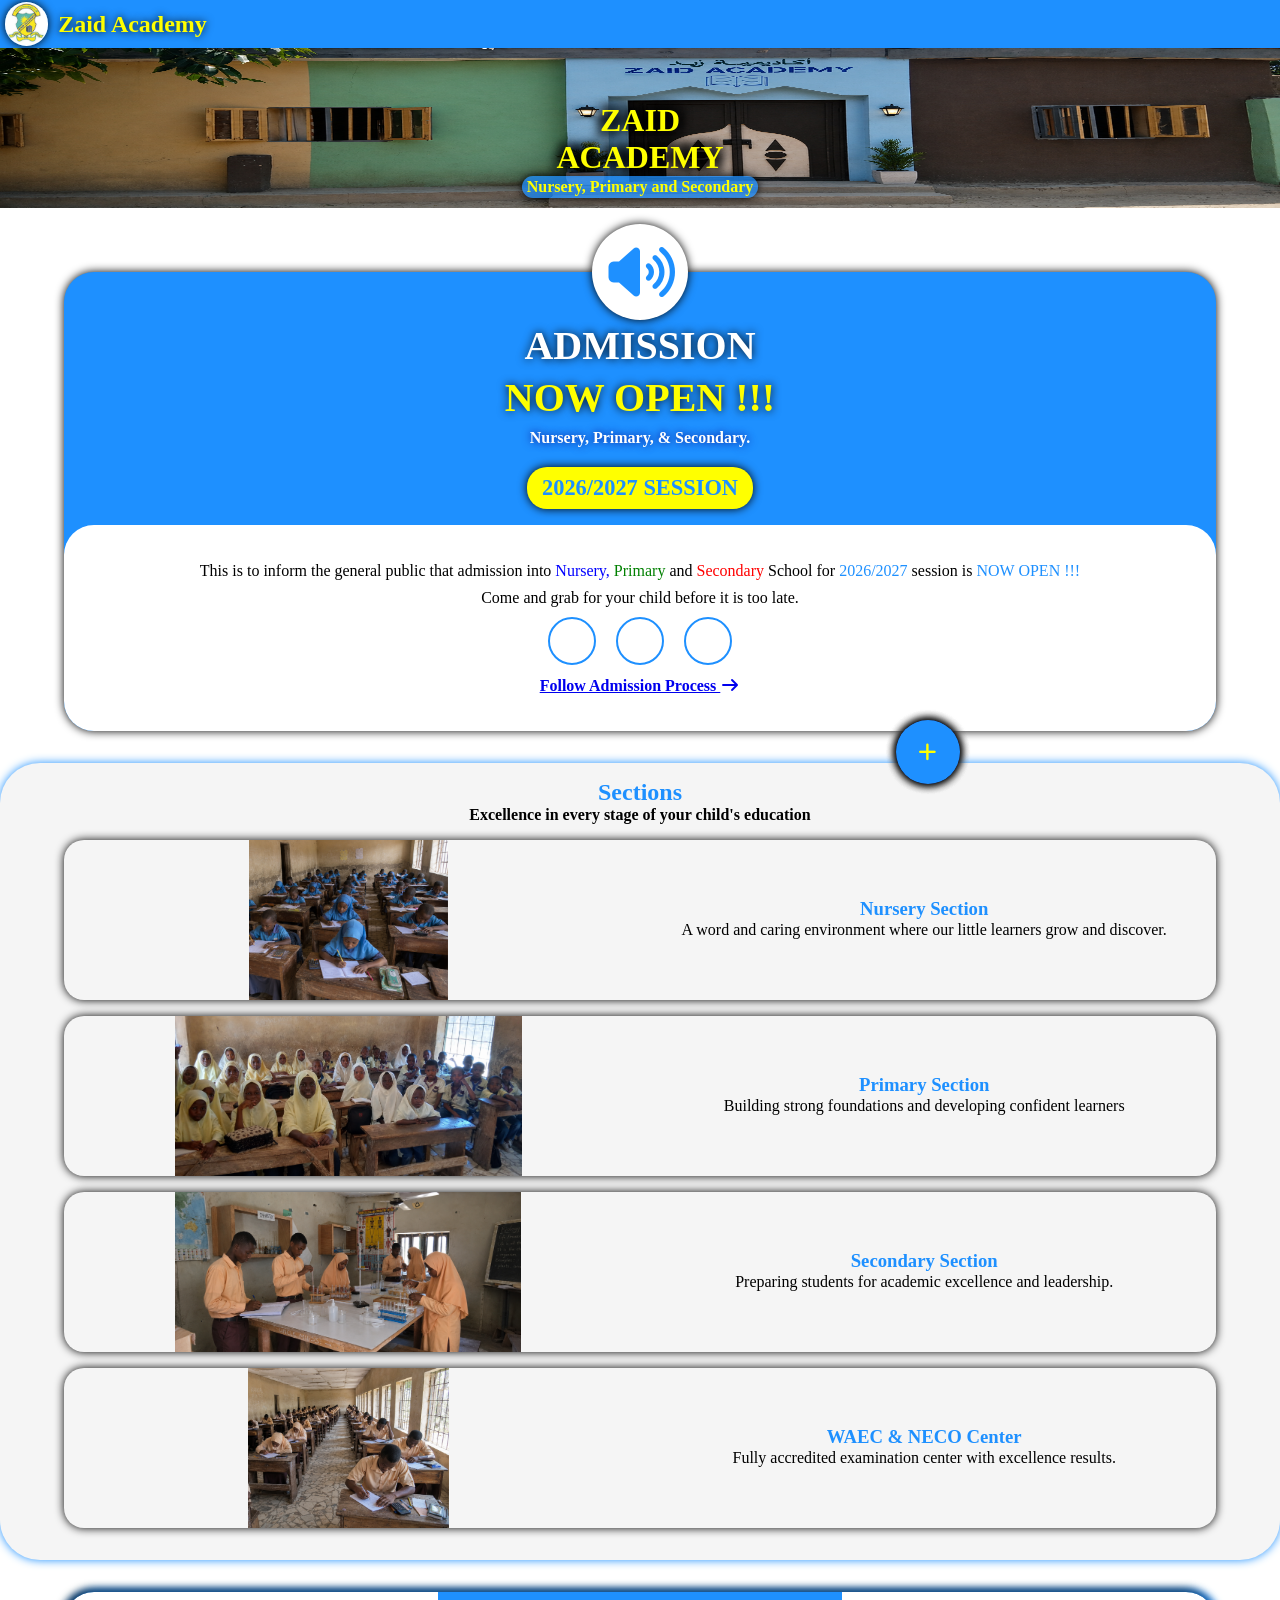
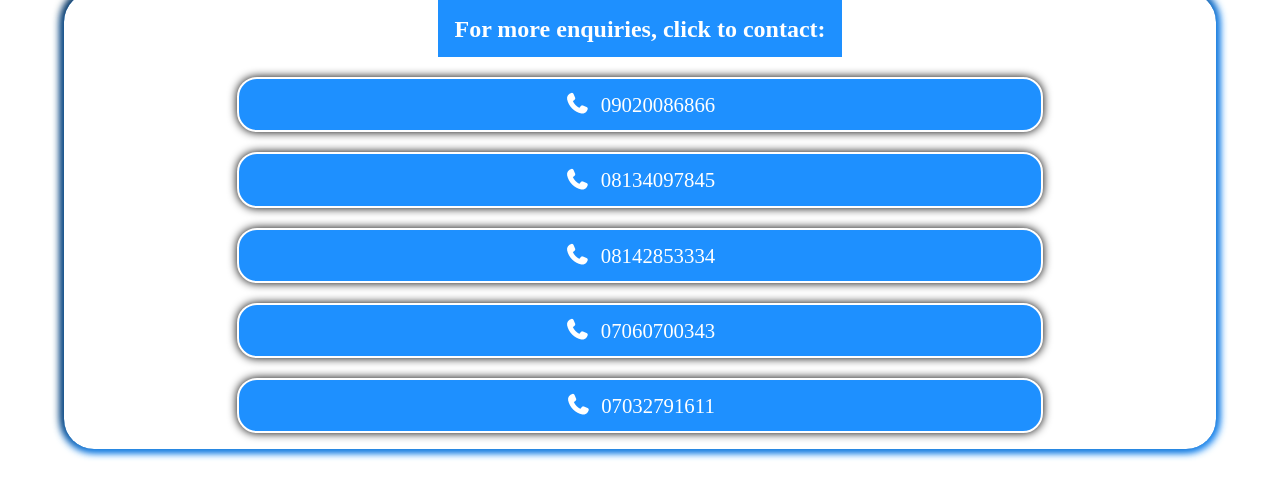
==== index.html @ 499d4762 "Made admission steps" ====
<!DOCTYPE html>
<html lang="en">
<head>
    <meta charset="UTF-8">
    <meta name="viewport" content="width=device-width, initial-scale=1.0">
    <link rel="stylesheet" href="styles.css">
    <link rel="stylesheet" href="css/all.css">
    <script src="script.js" defer></script>
    <title>Zaid Academy Admission</title>
</head>
<body>
    <nav>
        <span class="img"><img src="ZAID LOGO 2.jpg" alt="Zaid Logo"></span>
        <span class="name"><h2>Zaid Academy</h2></span>
    </nav>
    <header>
        <span><img src="zaid school.png"></span>
        <span class="title">
            <h1>Zaid <br> Academy</h1>
            <h4>Nursery, Primary and Secondary</h4>
        </span>
    </header>
    <main>
        <div class="admission">
            <div class="upper">
                <span class="adIcon"><i class="fa-solid fa-volume-high"></i></span>
                <h1>Admission</h1>
                <h1 style="color: yellow">now open !!!</h1>
                <h4>Nursery, Primary, & Secondary.</h4>
                <h3>2026/2027 session</h3>
            </div>
            <div class="lower">
                <p>
                    This is to inform the general public that admission into <span style="color: blue">Nursery,</span> <span style="color: green">Primary</span> and <span style="color: red;">Secondary</span> School for <span style="color: dodgerblue">2026/2027</span> session is <span style="color: dodgerblue">NOW OPEN !!!</span>
                </p>
                <p>Come and grab for your child before it is too late.</p>
                <span class="circleSpan">
                    <span class="circles"></span>
                    <span class="circles"></span>
                    <span class="circles"></span>
                </span>
                <a href="process.html"><h4>Follow admission process <i class="fa-solid fa-arrow-right"></i></h4></a>
            </div>
        </div>
        <div class="sections">
            <h2>Sections</h2>
            <h4>Excellence in every stage of your child's education</h4>
            <div class="sec">
                <div class="pix"><img src="nursery.png" alt=""></div>
                <div class="info">
                    <h3>Nursery Section</h3>
                    <p>A word and caring environment where our little learners grow and discover.</p>
                </div>
            </div>
            <div class="sec">
                <div class="pix"><img src="primary.png" alt=""></div>
                <div class="info">
                    <h3>Primary Section</h3>
                    <p>Building strong foundations and developing confident learners</p>
                </div>
            </div>
            <div class="sec">
                <div class="pix"><img src="laboratory.png" alt=""></div>
                <div class="info">
                    <h3>Secondary Section</h3>
                    <p>Preparing students for academic excellence and leadership.</p>
                </div>
            </div>
            <div class="sec">
                <div class="pix"><img src="exam.png" alt=""></div>
                <div class="info">
                    <h3>WAEC & NECO Center</h3>
                    <p>Fully accredited examination center with excellence results.</p>
                </div>
            </div>
        </div>
        <div class="contacts">
            <h2>For more enquiries, click to contact:</h2>
            <a href="tel:2349020086866">
                <i class="fa-solid fa-phone"></i>
                <span>09020086866</span>
            </a>
            <a href="tel:2348134097845">
                <i class="fa-solid fa-phone"></i>
                <span>08134097845</span>
            </a>
            <a href="tel:2348142853334">
                <i class="fa-solid fa-phone"></i>
                <span>08142853334</span>
            </a>
            <a href="tel:2347060700343">
                <i class="fa-solid fa-phone"></i>
                <span>07060700343</span>
            </a>
            <a href="tel:2347032791611">
                <i class="fa-solid fa-phone"></i>
                <span>07032791611</span>
            </a>
        </div>
    </main>
    <div class="cover"></div>
    <div class="btnsDiv">
        <span class="btns plus"><i class="fa-solid fa-plus"></i></span>
        <a href="tel:234813409745" class="btns phone"><i class="fa-solid fa-phone"></i></a>
        <a href="https://wa.me/ 2348134097845" class="btns whatsapp"><i class="fa-brands fa-whatsapp"></i></a>
        <a href="https://www.google.com/maps/dir/?api=1&destination=11.852402,13.178568" class="btns location"><i class="fa-solid fa-location-dot"></i></a>
    </div>
</body>
</html>
---- styles.css ----
*{
    border: 0;
    padding: 0;
    margin: 0;
    user-select: none;
    box-sizing: border-box;
    font-family: "Geometr415 Blk BT"
}
nav{
    position: sticky;
    top: 0;
    left: 0;
    display: flex;
    align-items: center;
    height: 3rem;
    width: 100dvw;
    background: dodgerblue;
    z-index: 1000
}

nav span{
    display: flex;
    align-items: center;
    height: 100%;
    width: max-content;
}
.img img{
    aspect-ratio: 1/1;
    border-radius: 100%;
    overflow: hidden;
    height: 90%;
    box-shadow: 0 0 10px black;
    margin-left: 5px;
}

.name{
    margin-left: 10px;
    color: yellow;
    text-shadow: 0 0 8px black;
    font-family: "Geometr415 Blk BT";
}

header{
    display: grid;
    grid-template-areas: "centering";
    width: 100dvw;
    height: 10rem;
}

header span{
    display: flex;
    flex-direction: column;
    justify-content: center;
    grid-area: centering;
    height: 10rem;
    width: 100dvw;
}

header img{
    height: 100%;
}

header .title{
    justify-content: center;
    align-items: center;
    align-self: last baseline;
    height: max-content;
    padding-bottom: 10px;
}

.title h1{
    color: yellow;
    text-shadow: 5px 5px 8px black,
                -5px -5px 8px black,
                5px -5px 8px black,
                 -5px 5px 8px black;
    text-transform: uppercase;
    text-align: center;   
    font-family: "Geometr415 Blk BT";
}

.title h4{
    background: rgba(30, 143, 255, 0.74);
    color: yellow;
    padding: 2px 5px;
    border-radius: 20px;
    box-shadow: 0 0 10px black;
    font-family: "Geometr415 Blk BT"
}

.admission{
    display: grid;
    grid-template-rows: 1fr 1fr;
    color: black;
    background: dodgerblue;
    width: 90dvw;
    margin: 4rem auto 2rem auto;
    border-radius: 30px;
    text-align: center;
    line-height: 1.5;
    box-shadow: 0 0 10px black;
    position: relative;
    padding-top: 3rem;
}

.upper, .lower{
    display: flex;
    flex-direction: column;
    justify-content: center;
    align-items: center;
    line-height: 1.7;
    padding: 0 20px;
}

.upper{
    /* background: url(ZAID\ LOGO\ 2.jpg); */
    background-blend-mode: darken;
    background-position: center;
    background-size:contain;
    background-repeat: no-repeat;
}

.lower{
    background: white;
    border-radius: 30px;
    padding: 1rem 20px;
}

.lower a{
    text-transform: capitalize;
}

.adIcon{
    position: absolute;
    top: -3rem;
    right: calc(50% - 3rem);
    display: flex;
    justify-content: center;
    align-items: center;
    color: dodgerblue;
    background: white;
    box-shadow: 0 0 10px black;
    padding: 8px;
    width: 6rem;
    aspect-ratio: 1/1;
    border-radius: 100%;
    font-size: 3.5rem;
}

.upper h1{
    color: white;
    font-family: "Impact";
    text-shadow: 0 0 10px black;
    text-transform: uppercase;
    font-size: 2.5rem;
    line-height: 1.3;
}

.upper h4{
    color: white;
    text-shadow: 0 0 8px darkblue;
}

.upper h3{
    background: yellow;
    color: dodgerblue;
    padding: 2px 15px;
    border-radius: 20px;
    text-transform: uppercase;
    margin: 1rem;
    font-size: 1.4rem;
    box-shadow: 0 0 10px black
}

.circleSpan{
    display: flex;
    gap: 20px;
    margin: .4rem;
}


.circles{
    display: flex;
    height: 3rem;
    aspect-ratio: 1/1;
    border: 2px solid dodgerblue;
    border-radius: 100%;
}

.btnsDiv{
    position: fixed;
    top: 80%;
    left: 70%;
    display: flex;
    justify-content: center;
    align-items: center;
    height: 4rem;
    aspect-ratio: 1/1;
    border-radius: 100%;
    background: dodgerblue;
    color: white;
    transition: .4s ease;
    z-index: 30;
}

.btnsDiv:active{
    transform: scale(.85);
}

.btnsDiv.active{
    top: 60%;
    left: 50%;
    translate: -50% -50%;
}

.btnsDiv a, .btnsDiv span{
    position: absolute;
    display: flex;
    justify-content: center;
    align-items: center;
    text-decoration: none;
    color: white;
    height: 100%;
    width: 100%;
    border-radius: 100%;
    background: dodgerblue;
    box-shadow: 0 0 10px black;
    font-size: 1.2rem;
    transition: .4s ease-out;
}


.btnsDiv a:active, .btnsDiv span:active{
    transform: scale(.85);
}


.plus{
    z-index: 10;
    transition: .8s ease
}

.plus i{
    color: yellow
}

.phone, .location .whatsapp{
    z-index: 8;
    transition: .8s ease;
}

.plus.active{
    transform: rotate(135deg);
}

.location.active{
    transform: translate(150%, -50%);
}

a.phone{
    background: rgb(116, 9, 9);
}

a.whatsapp{
    background: rgb(2, 99, 2);
    box-shadow: 0 0 10px white;
}

a.location{
    background: rgb(1, 1, 124);
}



.whatsapp.active{
    transform: translateY(-150%);
}

.phone.active{
    transform: translate(-150%, -50%);
}

.cover.active{
    position: fixed;
    top: 0;
    left: 0;
    z-index: 2;
    display: flex;
    height: 100dvh;
    width: 100dvw;
    background: rgba(3, 54, 105, 0.329);
    backdrop-filter: blur(10px);
}

.contacts{
    display: flex;
    flex-direction: column;
    gap: 20px;
    width: 90dvw;
    margin: 2rem auto;
    border-radius: 30px;
    text-align: center;
    line-height: 1.5;
    box-shadow: 2px 2px 10px dodgerblue,
                -2px -2px 10px black,
                -2px 2px 10px dodgerblue,
                2px -2px 10px dodgerblue;
    position: relative;
    padding-bottom: 1rem;
    overflow: hidden;
}

.contacts h2{
    line-height: 1;
    background: dodgerblue;
    color: white;
    margin: 0 auto;
    padding: 1.6rem 1rem 1rem 1rem
}

.contacts a{
    display: flex;
    justify-content: center;
    align-items: center;
    gap: 10px;
    font-size: 1.3rem;
    font-family: "Constantia";
    text-decoration: none;
    color: white;
    background: dodgerblue;
    text-align: center;
    border: 2px solid white;
    width: 70%;
    margin: 0 auto;
    border-radius: 20px;
    box-shadow: 0 0 10px black;
    padding: 10px 5px;
    transition: .4s ease
}

.contacts a:active{
    transform: scale(.8)
}

.sections{
    width: 100dvw;
    font-family: "Constantia";
    text-align: center;
    overflow: hidden;
    background: whitesmoke;
    border-radius: 40px;
    padding: 1rem 0;
    box-shadow: 0 0 10px dodgerblue
}

.sections h2{
    color: dodgerblue;
}

.sections > h4{
    padding: 0 20px;
    font-family: "Constantia";
}

.sections .sec{
    display: flex;
    justify-content: center;
    align-items: center;
    gap: 15px;
    width: 90%;
    margin: 1rem auto;
    border-radius: 20px;
    box-shadow: 0 0 10px black;
    overflow: hidden;
}

.sec div{
    display: flex;
    flex-direction: column;
    justify-content: center;
    align-items: center;
    text-align: center;
    width: 50%;
    height: 10rem;
    overflow: hidden;
}

.info{
    padding-right: 15px;
}

.sec h3{
    color: dodgerblue;
}

.sec p{
    font-family: "Constantia";
    line-height: 1.3;
    text-align: center;
}

.pix img{
    height: 100%;
}

.adProcess{
    margin-top: 2rem;
    background: white;
}

.adProcess h1{
    color: dodgerblue;
}

.steps{
    display: flex;
    height: 6rem;
    width: 90%;
    margin: 0 auto;
}

.num{
    display: flex;
    justify-content: center;
    align-items: center;
    width: 20%;
}

.num span{
    display: flex;
    justify-content: center;
    align-items: center;
    border-radius: 100%;
    color: white;
    background-color: dodgerblue;
    width: 70%;
    aspect-ratio: 1/1;
}

.process{
    display: flex;
    flex-direction: column;
    padding: 0 5px;
    justify-content: center;
    text-align: left;
    width: 80%;
}

.req{
    margin: 2rem 0
}

.req ul{
    padding: 30px;
}

.req ul li{
    display: flex;
    margin: 0 auto 1rem auto;
    color: black
}

.req ul li i{
    color: dodgerblue;
    margin: 0 10px
}

.backHome{
    display: flex;
    width: max-content;
    margin: 0 auto;
    text-align: center;
}

.primary{
    box-shadow: 0 0 10px black
}

.ss{
    box-shadow: 0 0 10px red;
}
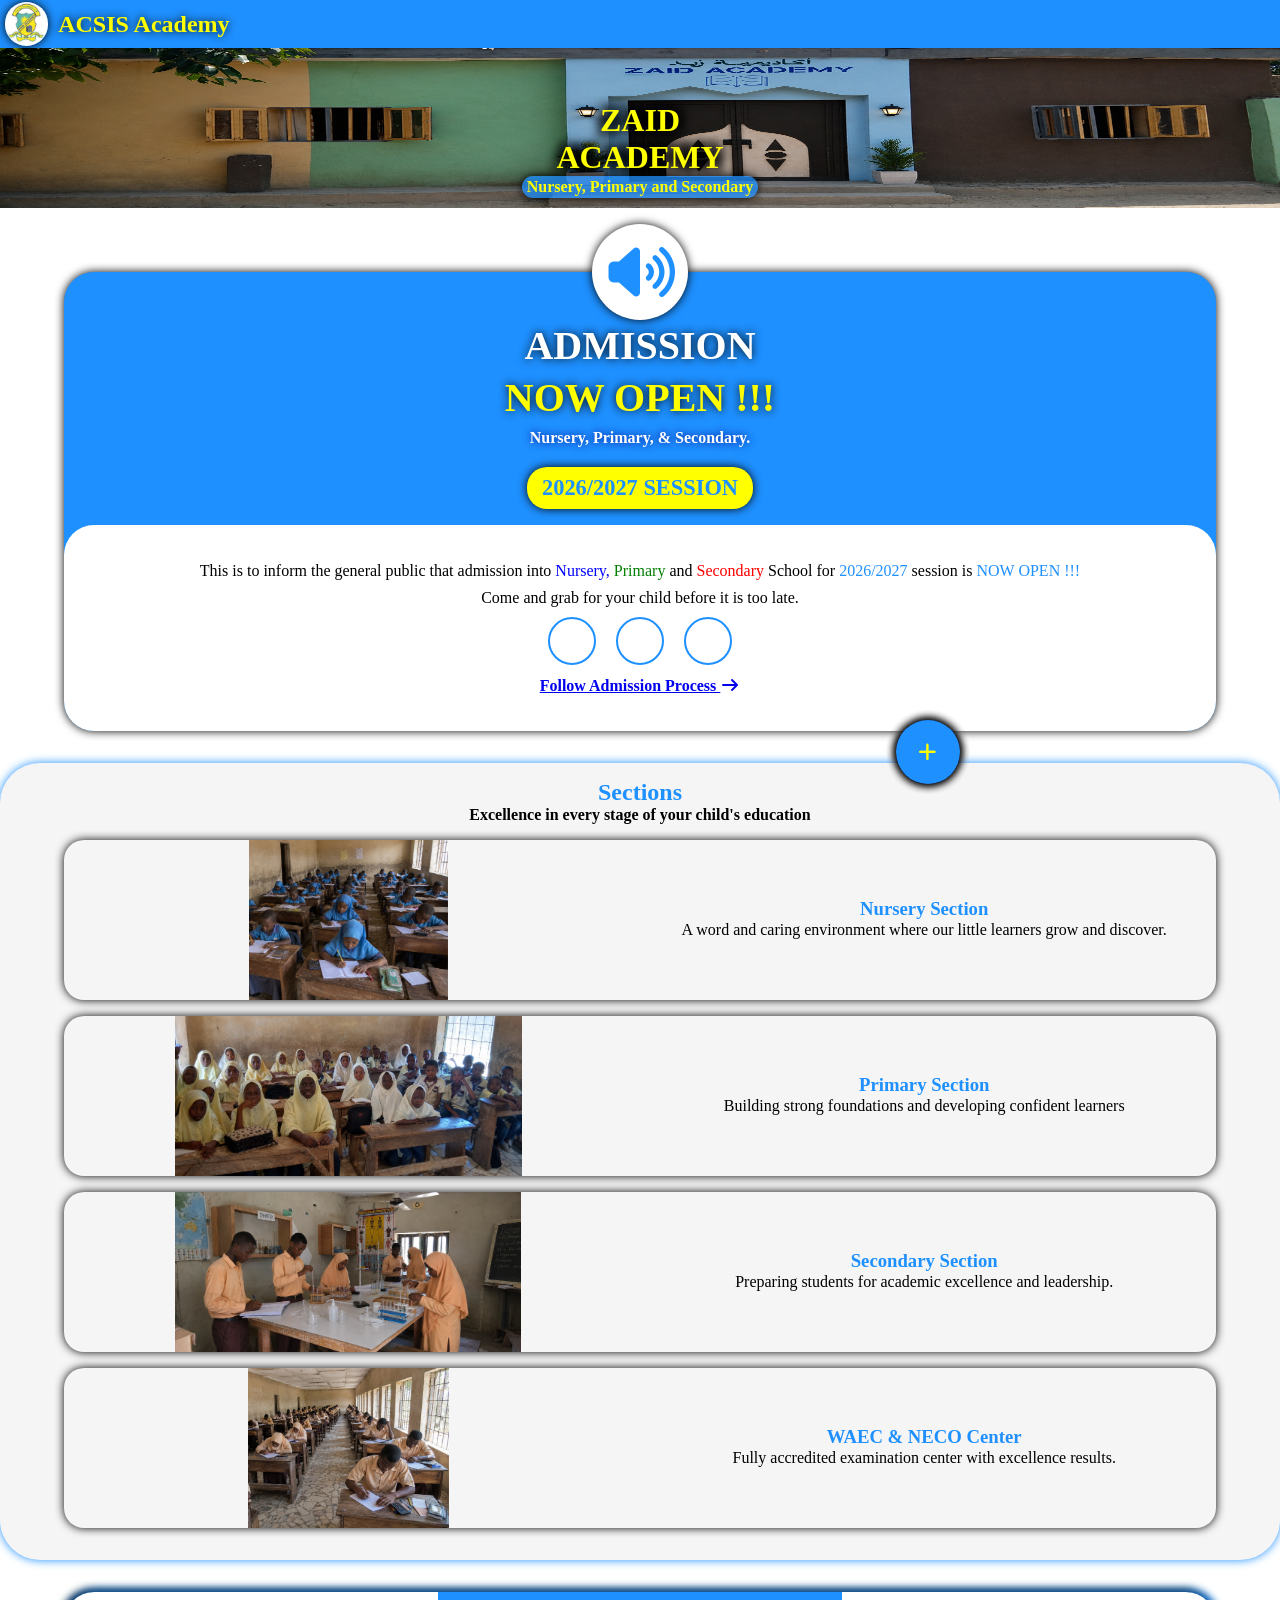
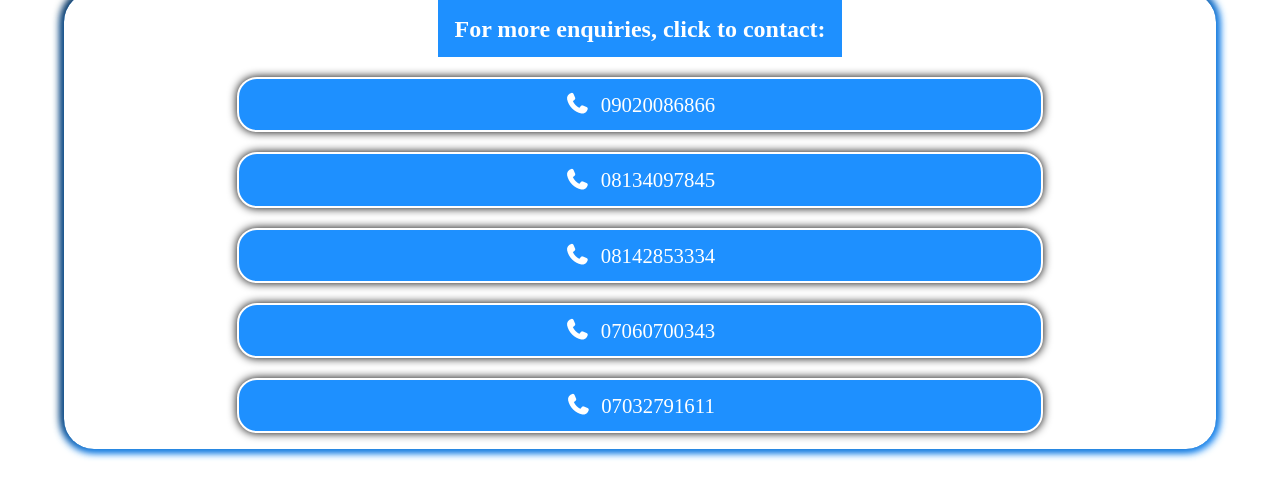
==== commit 267ac7ea: "Try to test" ====
--- a/index.html
+++ b/index.html
@@ -11,7 +11,7 @@
 <body>
     <nav>
         <span class="img"><img src="ZAID LOGO 2.jpg" alt="Zaid Logo"></span>
-        <span class="name"><h2>Zaid Academy</h2></span>
+        <span class="name"><h2>ACSIS Academy</h2></span>
     </nav>
     <header>
         <span><img src="zaid school.png"></span>
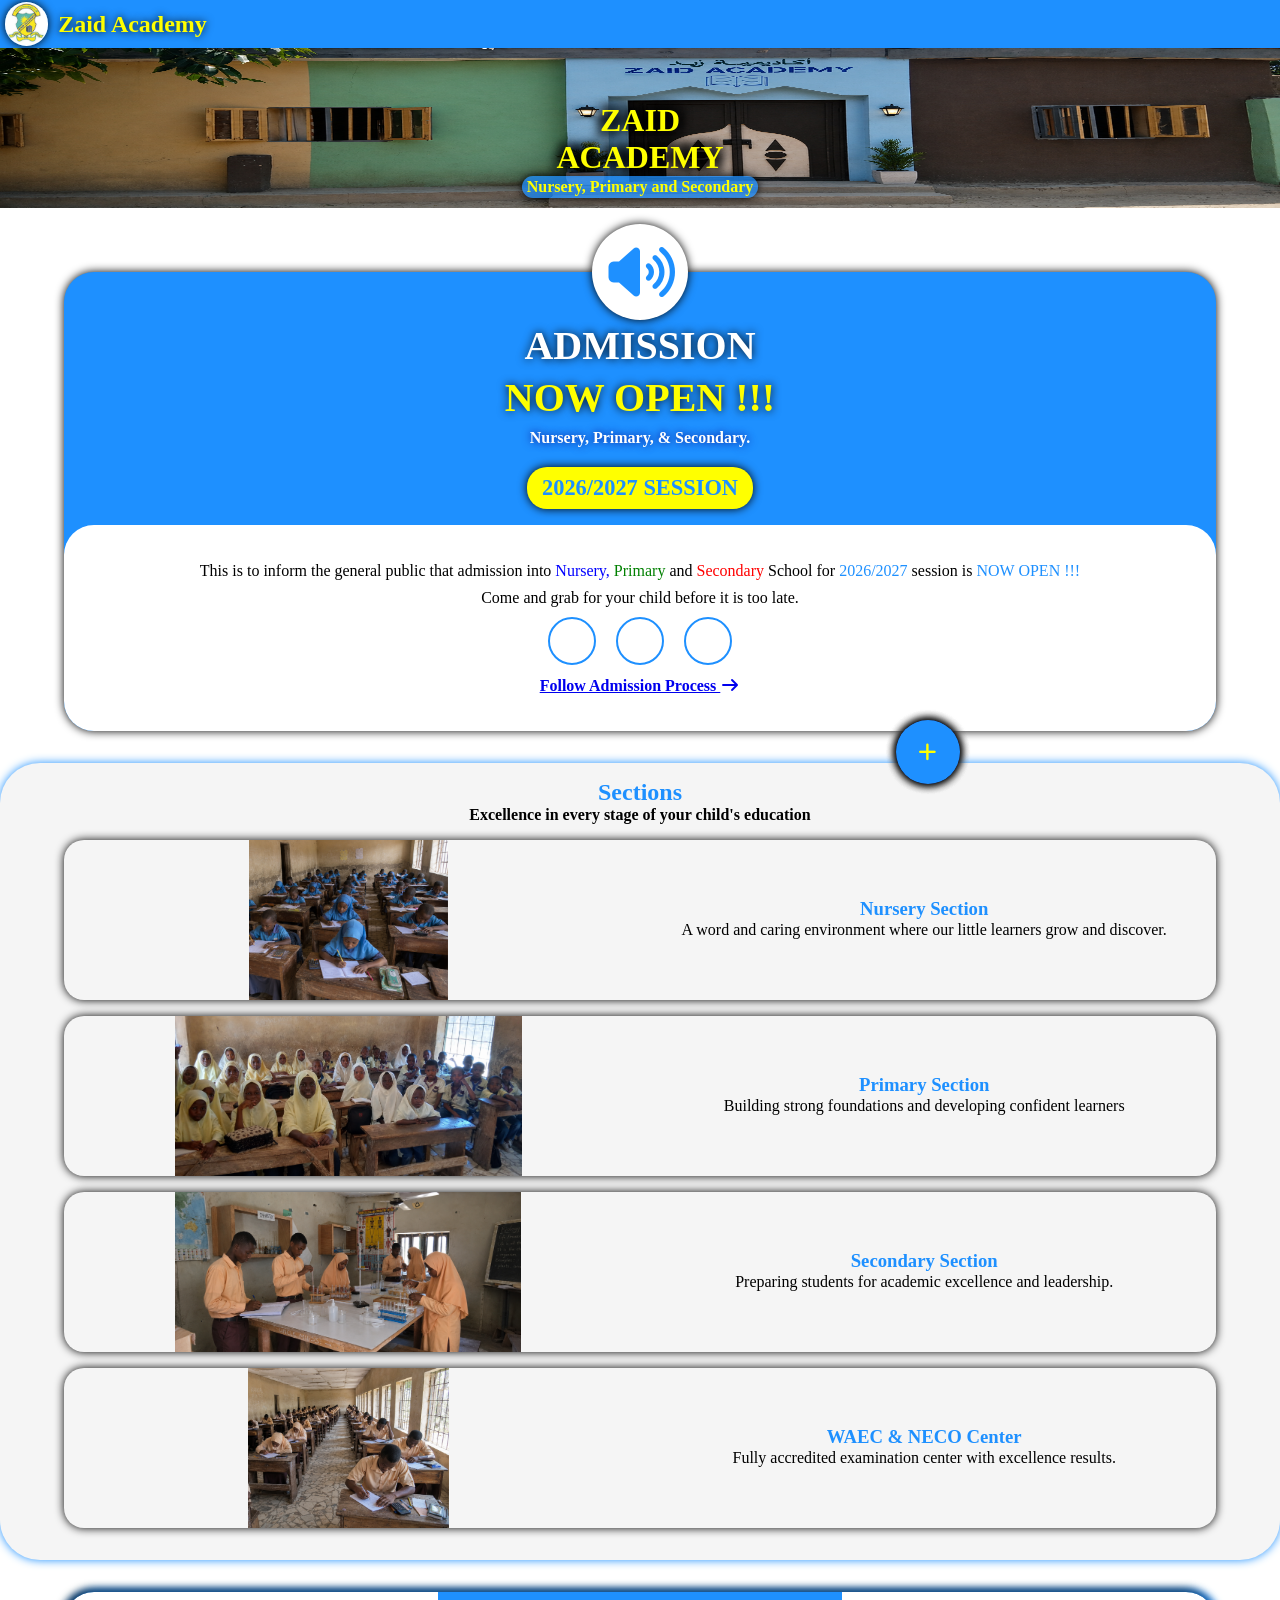
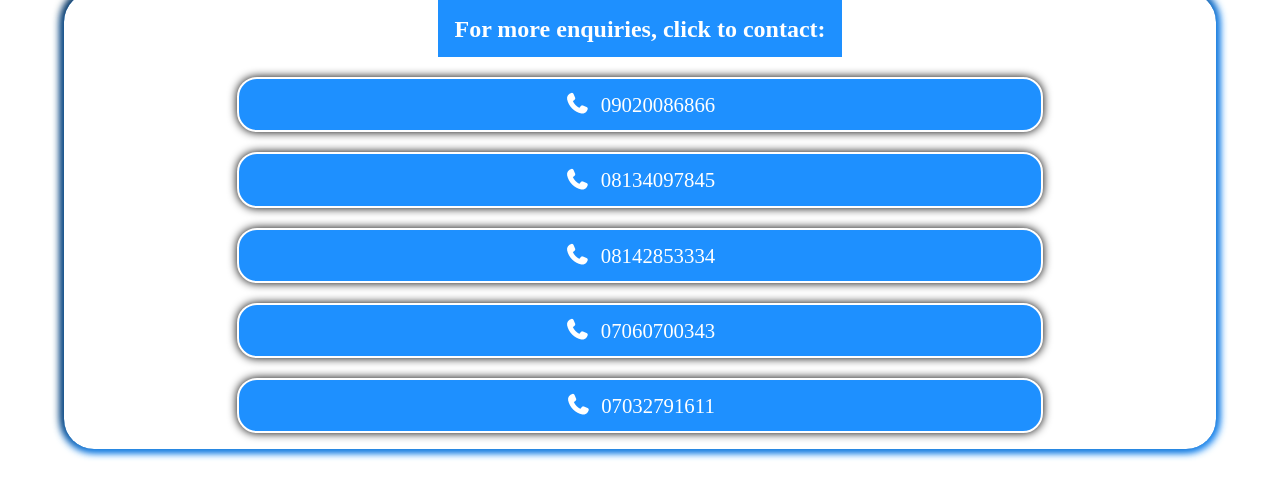
==== commit 947b9a9f: "Changes saved" ====
--- a/index.html
+++ b/index.html
@@ -11,7 +11,7 @@
 <body>
     <nav>
         <span class="img"><img src="ZAID LOGO 2.jpg" alt="Zaid Logo"></span>
-        <span class="name"><h2>ACSIS Academy</h2></span>
+        <span class="name"><h2>Zaid Academy</h2></span>
     </nav>
     <header>
         <span><img src="zaid school.png"></span>
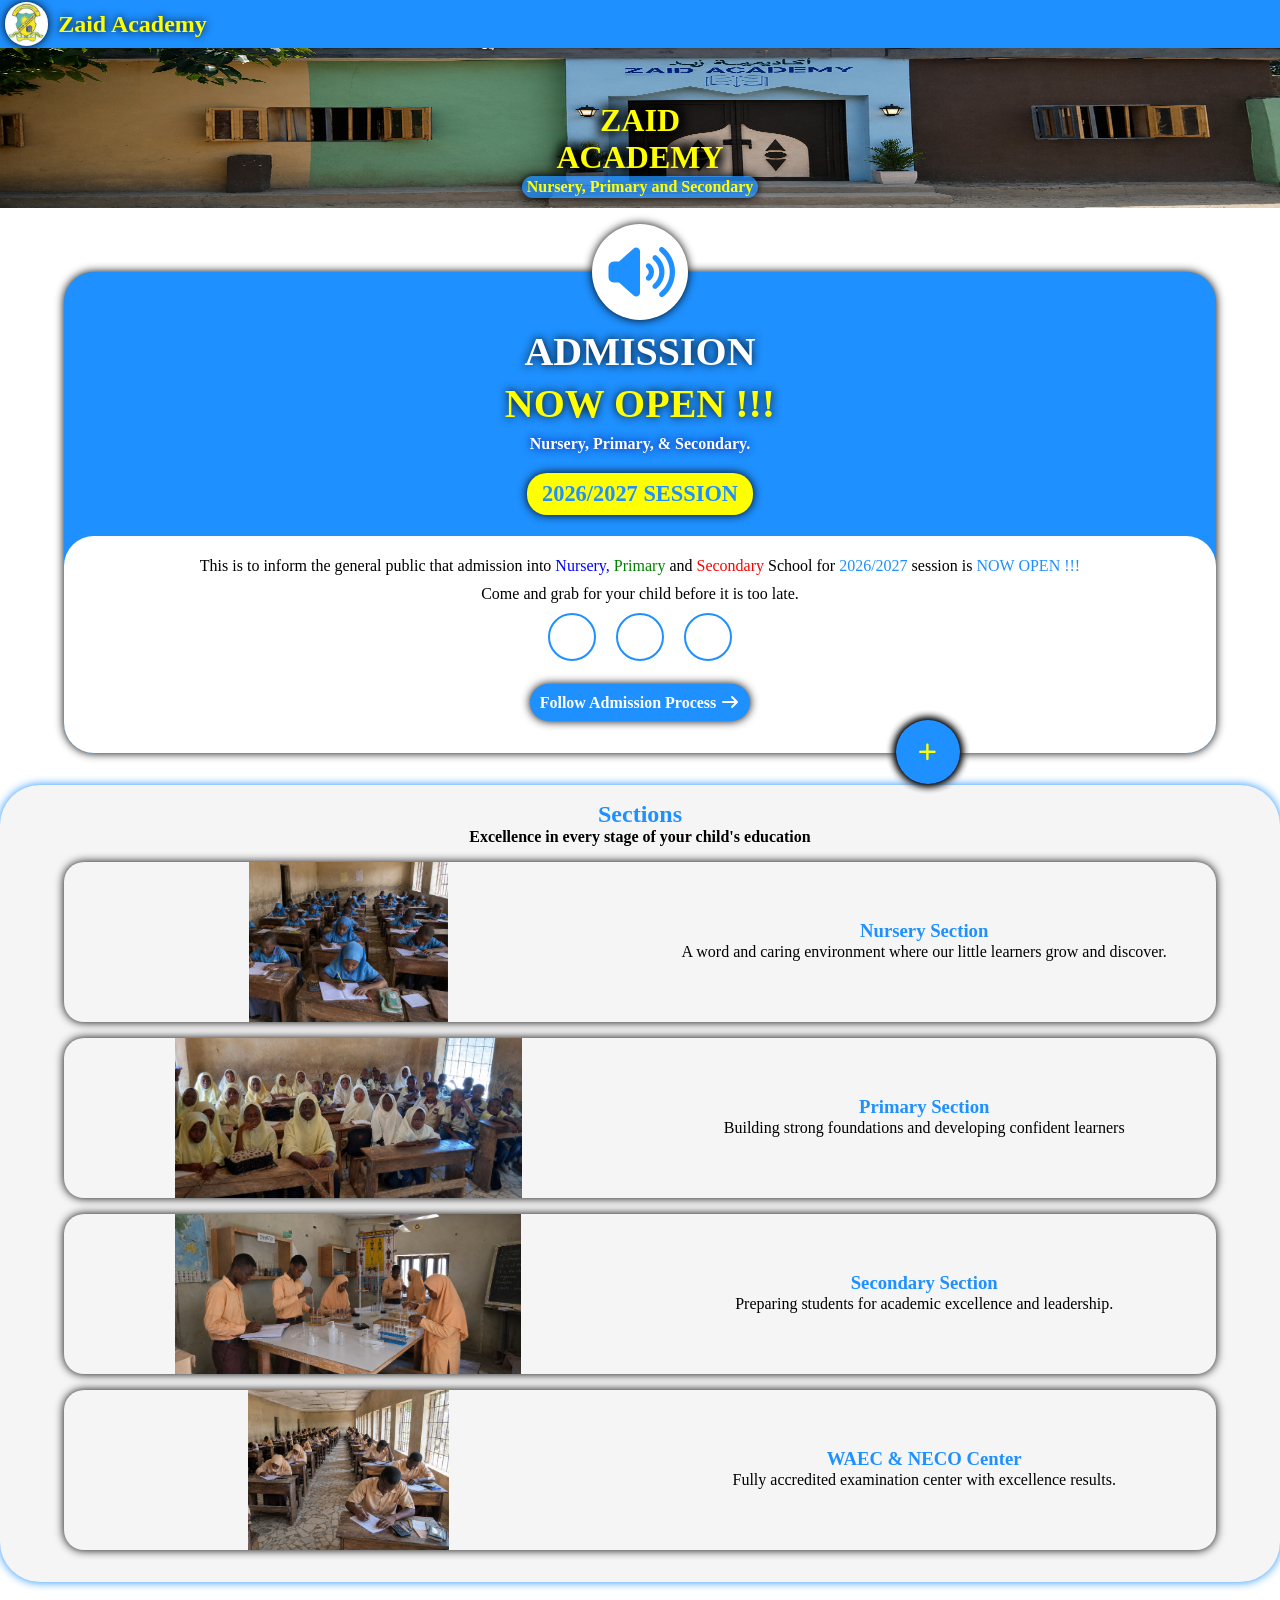
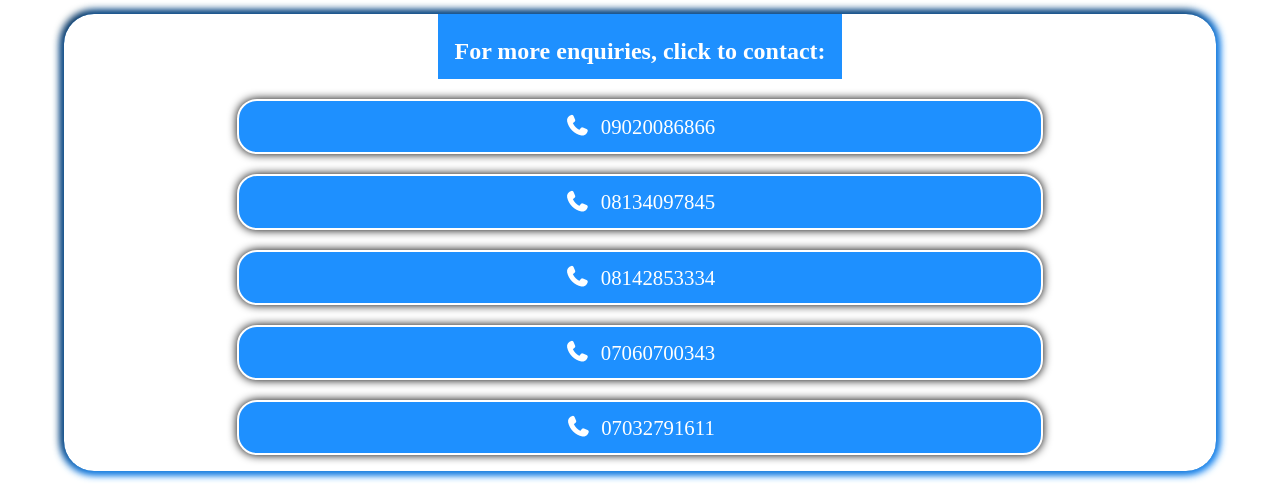
==== commit e27e6107: "Fixed the link button" ====
--- a/index.html
+++ b/index.html
@@ -39,7 +39,7 @@
                     <span class="circles"></span>
                     <span class="circles"></span>
                 </span>
-                <a href="process.html"><h4>Follow admission process <i class="fa-solid fa-arrow-right"></i></h4></a>
+                <a href="process.html" class="procLink"><h4>Follow admission process <i class="fa-solid fa-arrow-right"></i></h4></a>
             </div>
         </div>
         <div class="sections">
--- a/styles.css
+++ b/styles.css
@@ -478,4 +478,15 @@
 
 .ss{
     box-shadow: 0 0 10px red;
+}
+
+.procLink{
+    display: flex;
+    background: dodgerblue;
+    color: white;
+    text-decoration: none;
+    padding: 5px 10px;
+    border-radius: 20px;
+    box-shadow: 0 0 10px black;
+    margin: 1rem 0;
 }
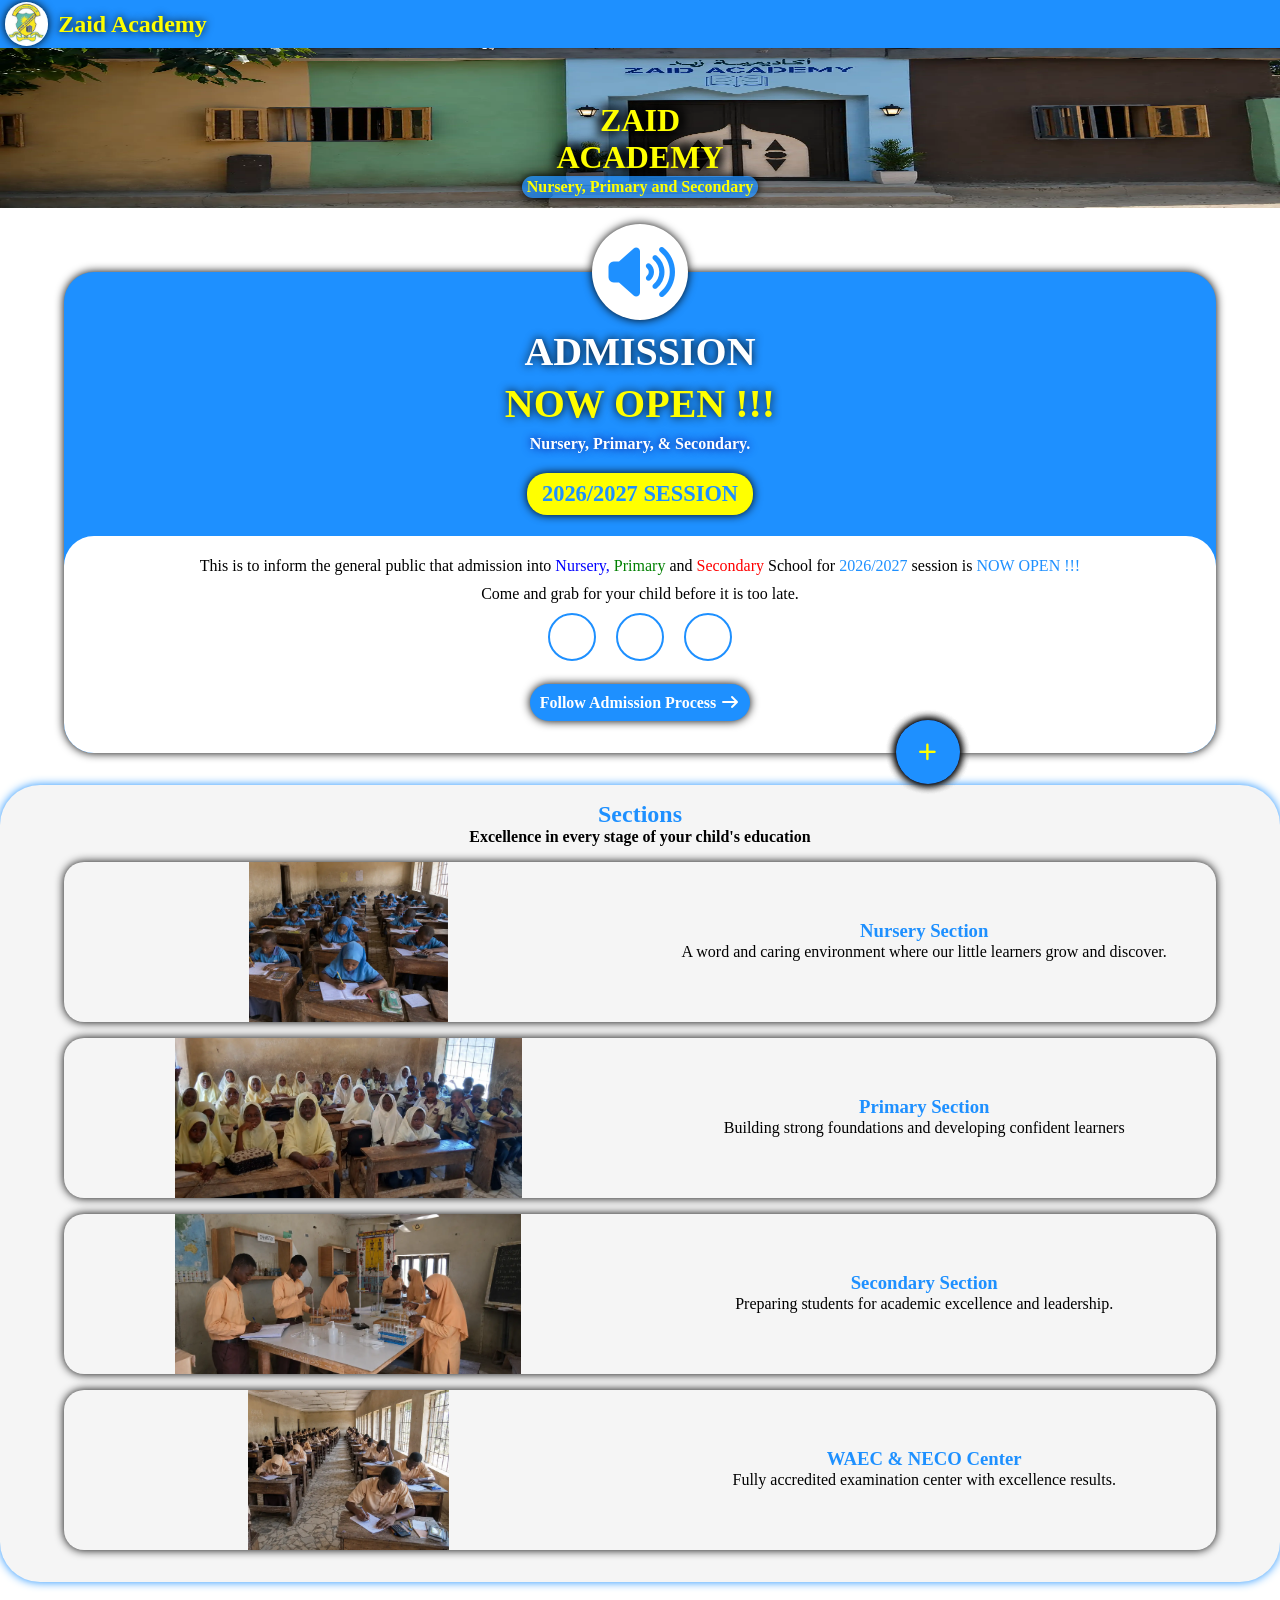
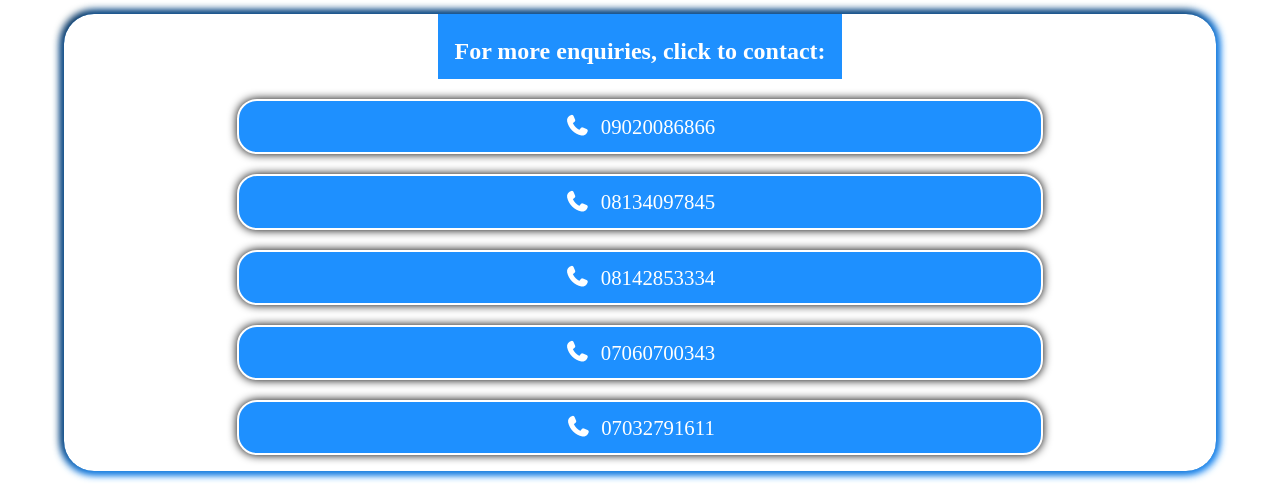
==== commit e2884e24: "Compressed the images" ====
--- a/index.html
+++ b/index.html
@@ -10,11 +10,11 @@
 </head>
 <body>
     <nav>
-        <span class="img"><img src="ZAID LOGO 2.jpg" alt="Zaid Logo"></span>
+        <span class="img"><img src="ZAID LOGO 2.webp" alt="Zaid Logo"></span>
         <span class="name"><h2>Zaid Academy</h2></span>
     </nav>
     <header>
-        <span><img src="zaid school.png"></span>
+        <span><img src="zaid school.webp"></span>
         <span class="title">
             <h1>Zaid <br> Academy</h1>
             <h4>Nursery, Primary and Secondary</h4>
@@ -46,28 +46,28 @@
             <h2>Sections</h2>
             <h4>Excellence in every stage of your child's education</h4>
             <div class="sec">
-                <div class="pix"><img src="nursery.png" alt=""></div>
+                <div class="pix"><img src="nursery.webp" alt=""></div>
                 <div class="info">
                     <h3>Nursery Section</h3>
                     <p>A word and caring environment where our little learners grow and discover.</p>
                 </div>
             </div>
             <div class="sec">
-                <div class="pix"><img src="primary.png" alt=""></div>
+                <div class="pix"><img src="primary.webp" alt=""></div>
                 <div class="info">
                     <h3>Primary Section</h3>
                     <p>Building strong foundations and developing confident learners</p>
                 </div>
             </div>
             <div class="sec">
-                <div class="pix"><img src="laboratory.png" alt=""></div>
+                <div class="pix"><img src="laboratory.webp" alt=""></div>
                 <div class="info">
                     <h3>Secondary Section</h3>
                     <p>Preparing students for academic excellence and leadership.</p>
                 </div>
             </div>
             <div class="sec">
-                <div class="pix"><img src="exam.png" alt=""></div>
+                <div class="pix"><img src="exam.webp" alt=""></div>
                 <div class="info">
                     <h3>WAEC & NECO Center</h3>
                     <p>Fully accredited examination center with excellence results.</p>
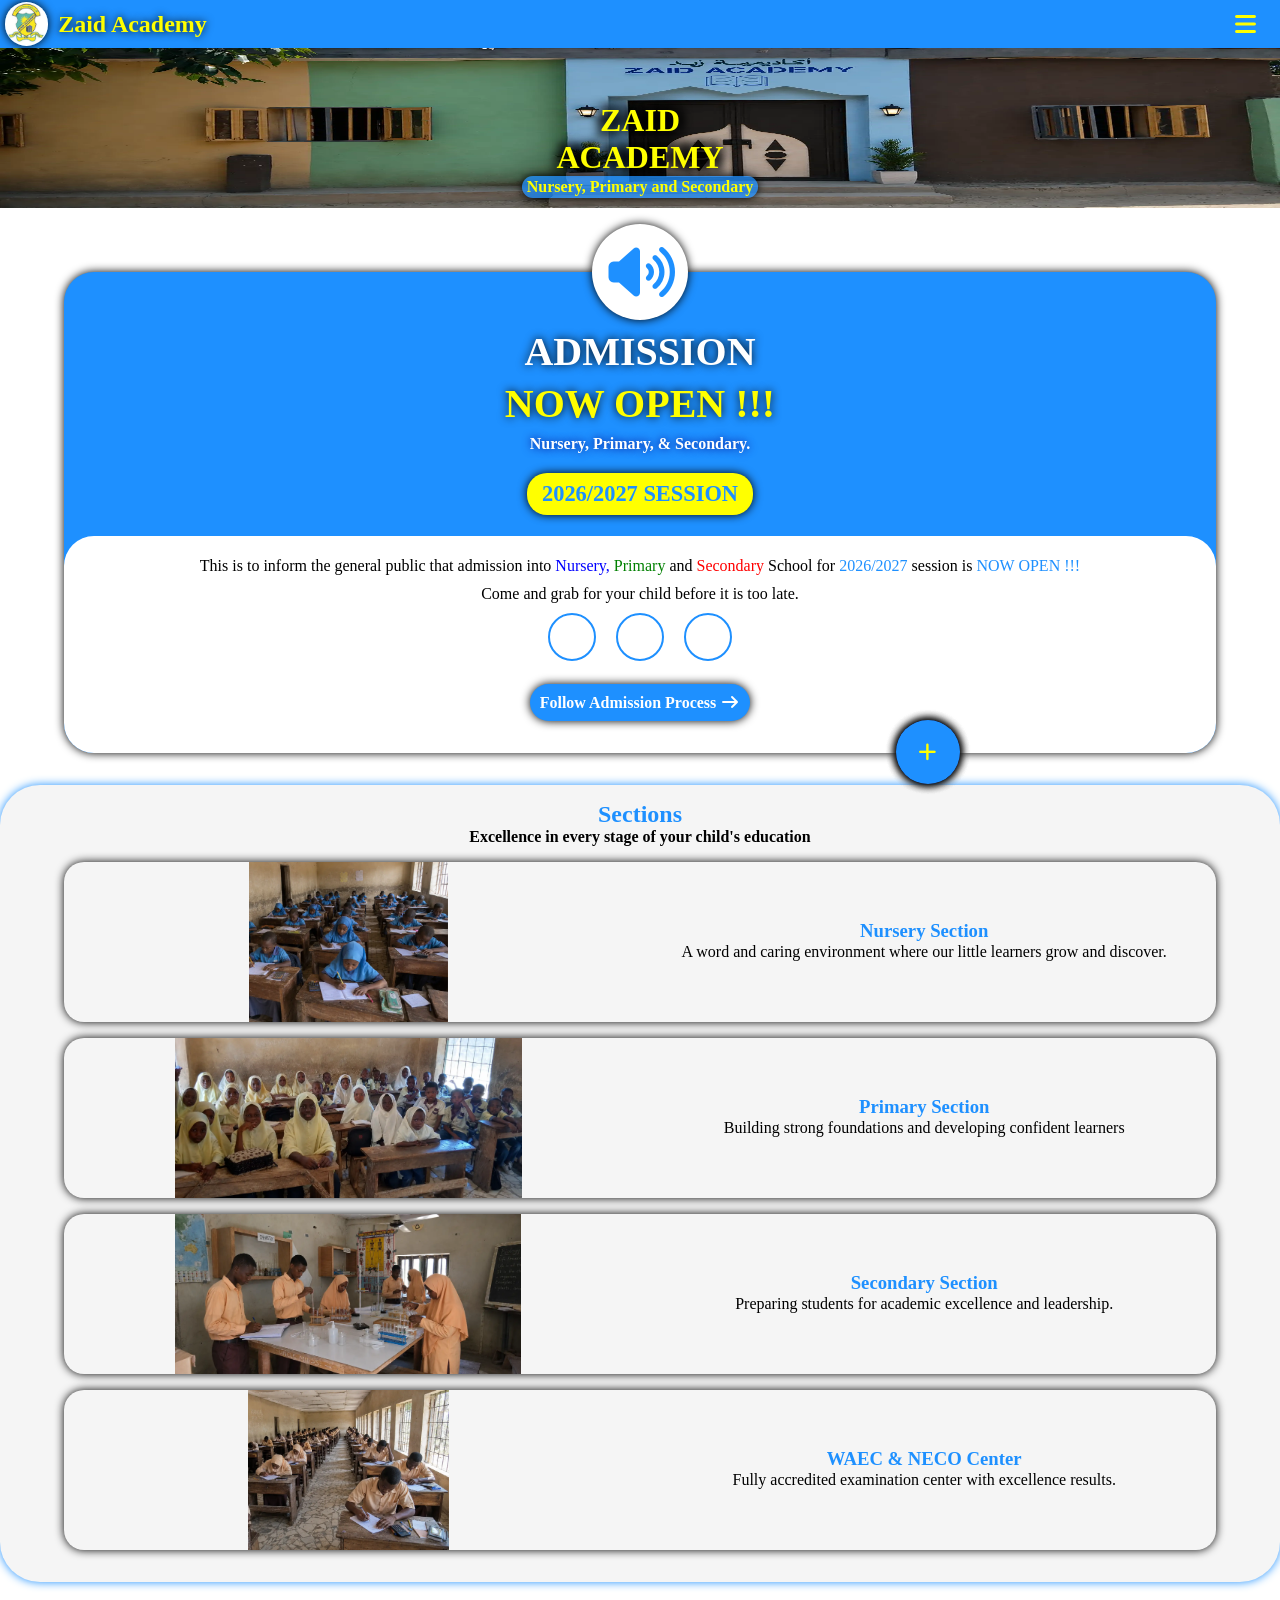
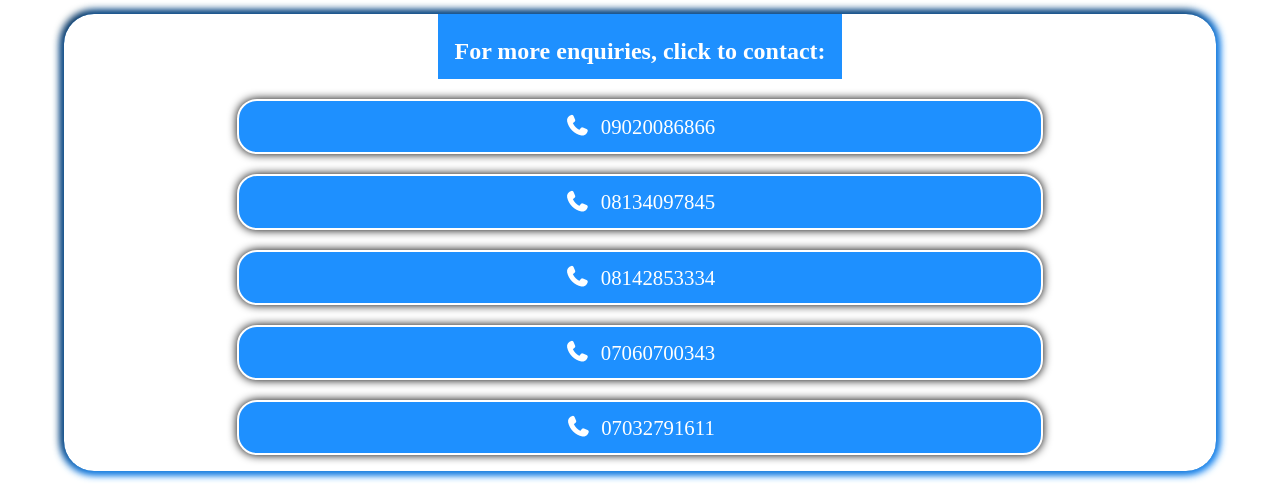
==== commit 966cd487: "Added navbar" ====
--- a/index.html
+++ b/index.html
@@ -10,9 +10,25 @@
 </head>
 <body>
     <nav>
-        <span class="img"><img src="ZAID LOGO 2.webp" alt="Zaid Logo"></span>
-        <span class="name"><h2>Zaid Academy</h2></span>
+        <div>
+            <span class="img"><img src="ZAID LOGO 2.webp" alt="Zaid Logo"></span>
+            <span class="name"><h2>Zaid Academy</h2></span>
+        </div>
+        <div class="barDiv">
+            <span class="humburger">
+                <i class="fa-solid fa-bars"></i>
+                <i class="fa-solid fa-times"></i>
+            </span>
+        </div>
     </nav>
+    <aside>
+        <ul>
+            <li><a href="process.html">Follow Admission Process</a></li>
+            <li><a href="tel:234813409745">Call Center</a></li>
+            <li><a href="https://wa.me/234813409745">Chat on WhatsApp</a></li>
+            <li><a href="https://www.google.com/maps/dir/?api=1&destination=11.852402,13.178568">Find Location</a></li>
+        </ul>
+    </aside>
     <header>
         <span><img src="zaid school.webp"></span>
         <span class="title">
--- a/styles.css
+++ b/styles.css
@@ -11,6 +11,7 @@
     top: 0;
     left: 0;
     display: flex;
+    justify-content: space-between;
     align-items: center;
     height: 3rem;
     width: 100dvw;
@@ -18,12 +19,40 @@
     z-index: 1000
 }
 
-nav span{
+nav div{
+    flex-grow: 1;
     display: flex;
     align-items: center;
     height: 100%;
     width: max-content;
 }
+
+.barDiv{
+    display: flex;
+    justify-content: flex-end;
+    padding: 0 20px;
+    color: yellow;
+    font-size: 1.5rem;
+}
+
+.humburger i.fa-times{
+    display: none
+}
+
+.humburger.active i.fa-bars{
+    display: none;
+}
+
+.humburger.active i.fa-times{
+    display: inline
+}
+
+nav div span{
+    display: flex;
+    height: 100%;
+    align-items: center;
+}
+
 .img img{
     aspect-ratio: 1/1;
     border-radius: 100%;
@@ -489,4 +518,51 @@
     border-radius: 20px;
     box-shadow: 0 0 10px black;
     margin: 1rem 0;
-}+}
+
+aside{
+    position: fixed;
+    top: 3rem;
+    left: 0;
+    height: calc(100dvh - 3rem);
+    width: 100dvw;
+    background: rgba(0, 0, 0, 0.2);
+    backdrop-filter: blur(10px);
+    display: flex;
+    transform: translateX(-110%);
+    z-index: 9900009090909090;
+    transition: .4s ease
+}
+
+aside.active{
+    transform: translate(0);
+}
+
+aside ul{
+    display: flex;
+    flex-direction: column;
+    gap: 40px;
+    padding: 2rem 20px;
+    margin: 0 auto;
+}
+
+aside ul li{
+    list-style: none;
+    text-align: center;
+    background: dodgerblue;
+    padding: 8px 10px;
+    border-radius: 20px;
+    box-shadow: 0 0 10px black;
+    transition: .4s ease
+}
+
+aside ul li:active{
+    transform: scale(.8);
+}
+
+aside ul li a{
+    color: white;
+    text-decoration: none;
+    font-size: 1.2rem;
+}
+
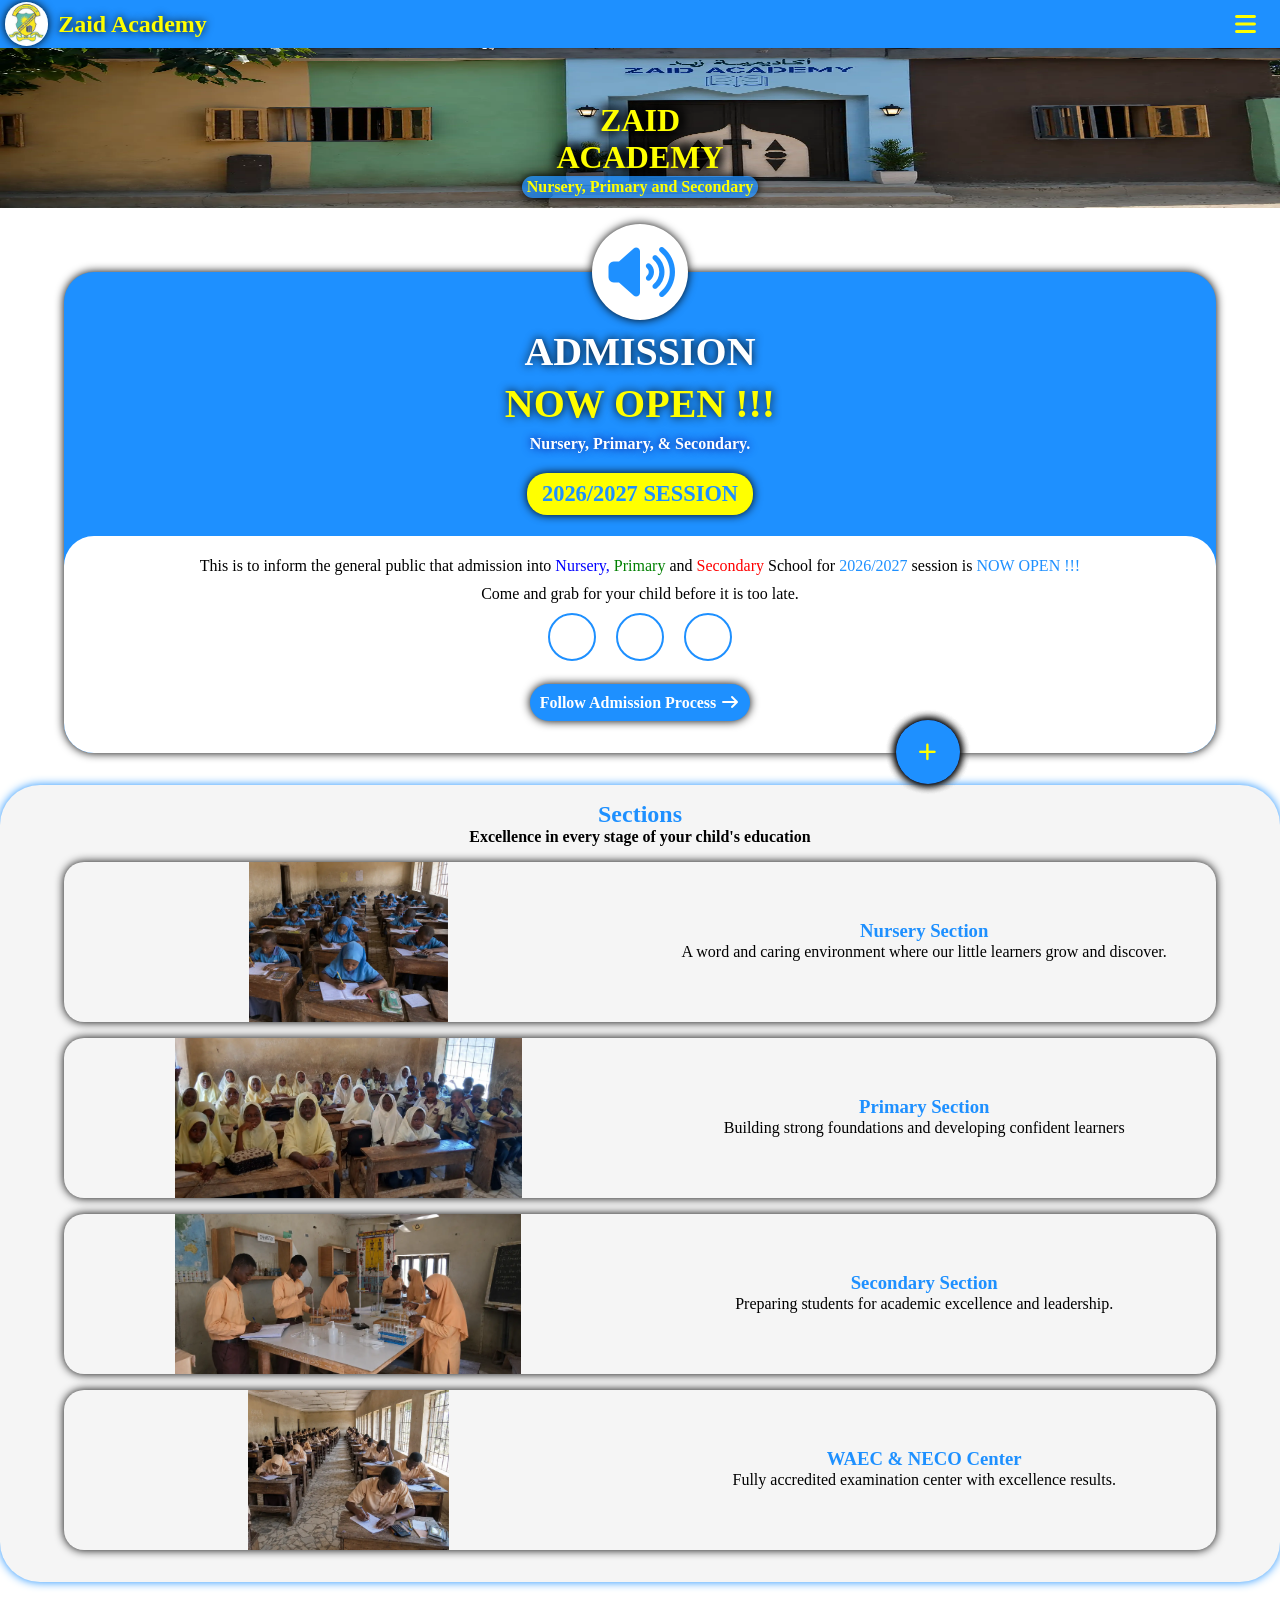
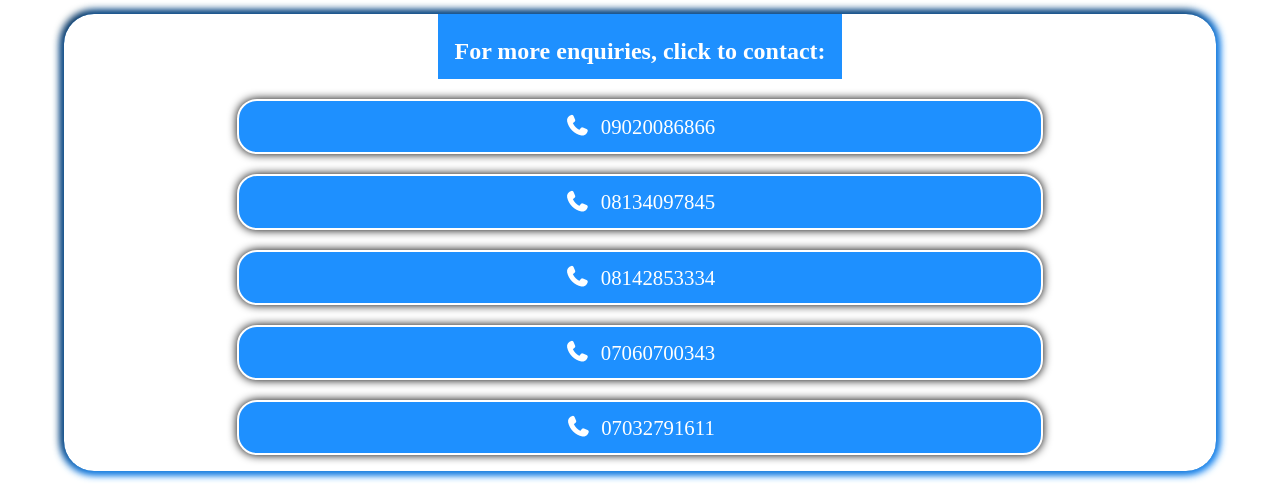
==== commit 8360ecfa: "Saving links" ====
--- a/index.html
+++ b/index.html
@@ -9,6 +9,9 @@
     <title>Zaid Academy Admission</title>
 </head>
 <body>
+    <div class="loader">
+        <span><img src="ZAID LOGO 2.webp" alt=""></span>
+    </div>
     <nav>
         <div>
             <span class="img"><img src="ZAID LOGO 2.webp" alt="Zaid Logo"></span>
@@ -24,8 +27,8 @@
     <aside>
         <ul>
             <li><a href="process.html">Follow Admission Process</a></li>
-            <li><a href="tel:234813409745">Call Center</a></li>
-            <li><a href="https://wa.me/234813409745">Chat on WhatsApp</a></li>
+            <li><a href="tel:2348134097845">Call Center</a></li>
+            <li><a href="https://wa.me/2348134097845">Chat on WhatsApp</a></li>
             <li><a href="https://www.google.com/maps/dir/?api=1&destination=11.852402,13.178568">Find Location</a></li>
         </ul>
     </aside>
@@ -61,34 +64,34 @@
         <div class="sections">
             <h2>Sections</h2>
             <h4>Excellence in every stage of your child's education</h4>
-            <div class="sec">
+            <a href="https://wa.me/2348134097845?text=Hello,%20I%20would%20like%20to%20apply%20for%20admission%20for%20my%20child.%0APlease%20send%20me%20the%20Nursery%20Section%20%20requirements%20and%20the%20application%20form." class="sec">
                 <div class="pix"><img src="nursery.webp" alt=""></div>
                 <div class="info">
                     <h3>Nursery Section</h3>
                     <p>A word and caring environment where our little learners grow and discover.</p>
                 </div>
-            </div>
-            <div class="sec">
+            </a>
+            <a href="https://wa.me/2348134097845?text=Hello,%20I%20would%20like%20to%20apply%20for%20admission%20for%20my%20child.%0APlease%20send%20me%20the%20Primary%20Section%20%20requirements%20and%20the%20application%20form." class="sec">
                 <div class="pix"><img src="primary.webp" alt=""></div>
                 <div class="info">
                     <h3>Primary Section</h3>
                     <p>Building strong foundations and developing confident learners</p>
                 </div>
-            </div>
-            <div class="sec">
+            </a>
+            <a href="https://wa.me/2348134097845?text=Hello,%20I%20would%20like%20to%20apply%20for%20admission%20for%20my%20child.%0APlease%20send%20me%20the%20Secondary%20Section%20%20requirements%20and%20the%20application%20form." class="sec">
                 <div class="pix"><img src="laboratory.webp" alt=""></div>
                 <div class="info">
                     <h3>Secondary Section</h3>
                     <p>Preparing students for academic excellence and leadership.</p>
                 </div>
-            </div>
-            <div class="sec">
+            </a>
+            <a href="https://wa.me/2348134097845?text=Hello,%20I%20want%20to%20register%20my%20child%20for%20WAEC/NECO%20at%20your%20center.%0APlease%20send%20me%20the%20registration%20requirements%20subjects%20and%20fees." class="sec">
                 <div class="pix"><img src="exam.webp" alt=""></div>
                 <div class="info">
                     <h3>WAEC & NECO Center</h3>
                     <p>Fully accredited examination center with excellence results.</p>
                 </div>
-            </div>
+            </a>
         </div>
         <div class="contacts">
             <h2>For more enquiries, click to contact:</h2>
@@ -117,9 +120,9 @@
     <div class="cover"></div>
     <div class="btnsDiv">
         <span class="btns plus"><i class="fa-solid fa-plus"></i></span>
-        <a href="tel:234813409745" class="btns phone"><i class="fa-solid fa-phone"></i></a>
-        <a href="https://wa.me/ 2348134097845" class="btns whatsapp"><i class="fa-brands fa-whatsapp"></i></a>
+        <a href="tel:2348134097845" class="btns phone"><i class="fa-solid fa-phone"></i></a>
+        <a href="https://wa.me/2348134097845" class="btns whatsapp"><i class="fa-brands fa-whatsapp"></i></a>
         <a href="https://www.google.com/maps/dir/?api=1&destination=11.852402,13.178568" class="btns location"><i class="fa-solid fa-location-dot"></i></a>
     </div>
 </body>
-</html>+</html>
--- a/styles.css
+++ b/styles.css
@@ -397,6 +397,7 @@
     align-items: center;
     gap: 15px;
     width: 90%;
+    text-decoration: none;
     margin: 1rem auto;
     border-radius: 20px;
     box-shadow: 0 0 10px black;
@@ -426,6 +427,7 @@
     font-family: "Constantia";
     line-height: 1.3;
     text-align: center;
+    color: black
 }
 
 .pix img{
@@ -558,6 +560,7 @@
 
 aside ul li:active{
     transform: scale(.8);
+    box-shadow: 0 0 10px yellow;
 }
 
 aside ul li a{
@@ -566,3 +569,51 @@
     font-size: 1.2rem;
 }
 
+.backHome{
+    margin: 0 auto
+}
+
+.loader{
+    position: fixed;
+    top: 0; 
+    left: 0;
+    z-index: 999999999900009090909090;
+    display: flex;
+    justify-content: center;
+    align-items: center;
+    width: 100dvw;
+    height: 100dvh;
+    background: rgba(0, 0, 0, 0.3);
+    backdrop-filter: blur(10px);
+    display: flex;
+}
+
+.loader span{
+    display: flex;
+    justify-content: center;
+    align-items: center;
+    height: 15%;
+    aspect-ratio: 1/1;
+    border-radius: 100%;
+    overflow: hidden;
+    padding: 10px; 
+    background: white;
+    box-shadow: 2px 2px 20px black,
+                -2px -2px 20px black,
+                2px -2px 20px black,
+                -2px 2px 20px black;
+    animation: breathing 1s ease-in-out infinite;
+}
+
+.loader span img{
+    width: 100%
+}
+
+@keyframes breathing{
+    0%, 100%{ 
+        transform: scale(1)
+    }
+    50%{
+        transform: scale(.8)
+    }
+}
